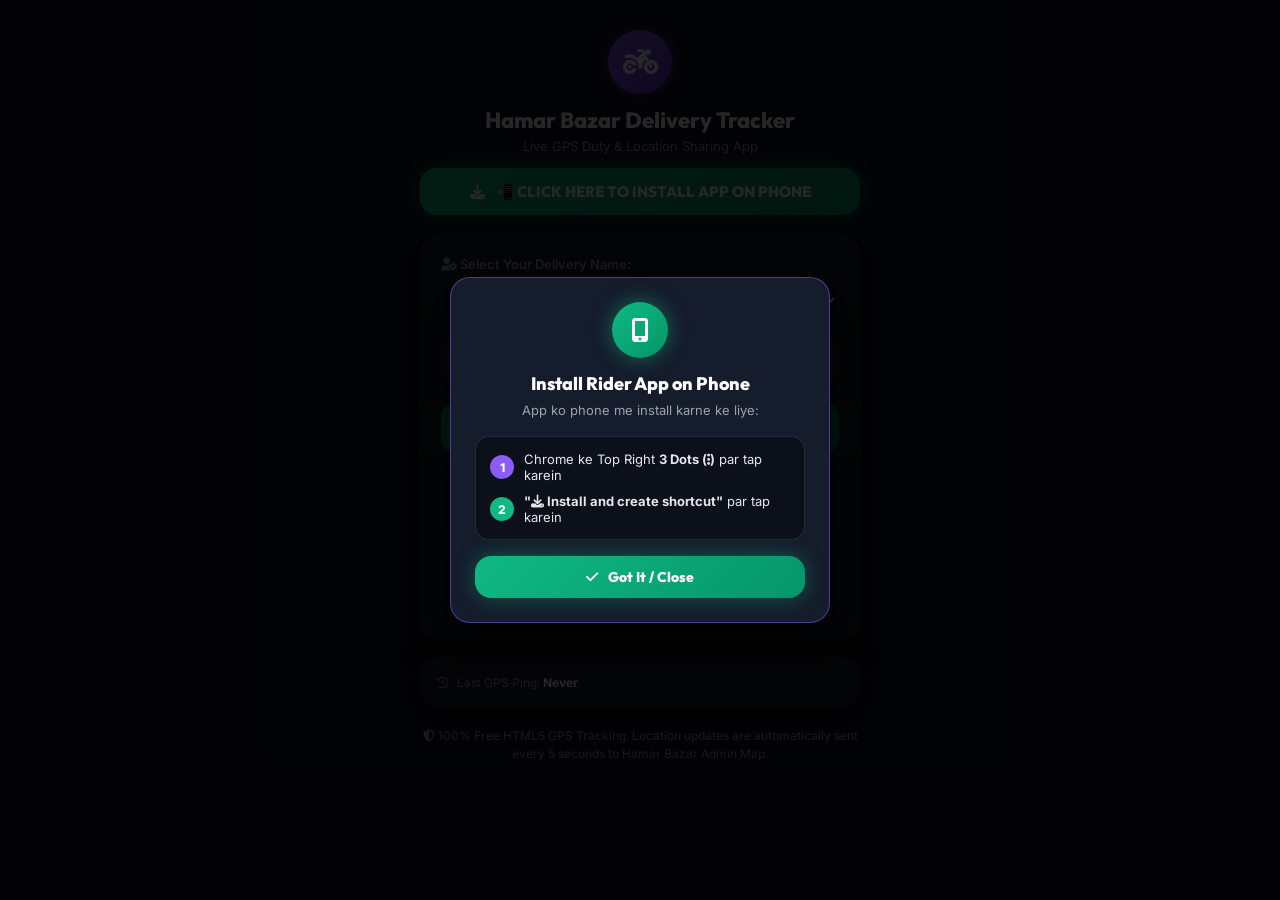
==== templates/rider.html @ 2bd1af7d "docs: update install guide modal text to match modern Chrome menu option ('Install and create shortc" ====
<!DOCTYPE html>
<html lang="en">
<head>
    <meta charset="UTF-8">
    <meta name="viewport" content="width=device-width, initial-scale=1.0">
    <!-- PWA Manifest & Theme -->
    <link rel="manifest" href="/static/manifest.json">
    <meta name="theme-color" content="#8B5CF6">
    <meta name="mobile-web-app-capable" content="yes">
    <meta name="apple-mobile-web-app-capable" content="yes">
    <meta name="apple-mobile-web-app-status-bar-style" content="black-translucent">
    <title>Hamar Bazar — Delivery Boy Live GPS Tracker</title>
    <!-- Google Fonts -->
    <link rel="preconnect" href="https://fonts.googleapis.com">
    <link rel="preconnect" href="https://fonts.gstatic.com" crossorigin>
    <link href="https://fonts.googleapis.com/css2?family=Outfit:wght@400;600;700;800&family=Inter:wght@400;500;600;700&display=swap" rel="stylesheet">
    <!-- FontAwesome -->
    <link rel="stylesheet" href="https://cdnjs.cloudflare.com/ajax/libs/font-awesome/6.4.0/css/all.min.css">
    
    <style>
        :root {
            --bg-dark: #0B0F19;
            --bg-card: #151C2C;
            --accent-purple: #8B5CF6;
            --accent-emerald: #10B981;
            --accent-danger: #EF4444;
            --text-primary: #F9FAFB;
            --text-secondary: #9CA3AF;
        }

        * {
            box-sizing: border-box;
            margin: 0;
            padding: 0;
        }

        body {
            font-family: 'Inter', sans-serif;
            background: var(--bg-dark);
            color: var(--text-primary);
            min-height: 100vh;
            display: flex;
            flex-direction: column;
            align-items: center;
            padding: 20px 16px;
        }

        .container {
            width: 100%;
            max-width: 440px;
            display: flex;
            flex-direction: column;
            gap: 20px;
        }

        .header {
            text-align: center;
            padding-top: 10px;
        }

        .header-icon {
            width: 64px;
            height: 64px;
            border-radius: 50%;
            background: linear-gradient(135deg, #8B5CF6, #6D28D9);
            display: flex;
            align-items: center;
            justify-content: center;
            font-size: 28px;
            margin: 0 auto 12px;
            box-shadow: 0 0 25px rgba(139, 92, 246, 0.5);
        }

        .header h1 {
            font-family: 'Outfit', sans-serif;
            font-size: 22px;
            font-weight: 800;
        }

        .header p {
            font-size: 13px;
            color: var(--text-secondary);
            margin-top: 4px;
        }

        .card {
            background: var(--bg-card);
            border: 1px solid rgba(255, 255, 255, 0.1);
            border-radius: 20px;
            padding: 20px;
            box-shadow: 0 10px 30px rgba(0, 0, 0, 0.4);
        }

        .form-group {
            margin-bottom: 16px;
        }

        .form-group label {
            display: block;
            font-size: 13px;
            font-weight: 600;
            color: var(--text-secondary);
            margin-bottom: 6px;
        }

        .form-group select, .form-group input {
            width: 100%;
            background: rgba(0, 0, 0, 0.3);
            border: 1px solid rgba(255, 255, 255, 0.15);
            border-radius: 12px;
            padding: 12px 14px;
            color: #fff;
            font-size: 15px;
            outline: none;
        }

        .status-badge {
            display: flex;
            align-items: center;
            justify-content: center;
            gap: 10px;
            padding: 12px;
            border-radius: 14px;
            font-size: 14px;
            font-weight: 700;
            margin-bottom: 20px;
            transition: all 0.3s ease;
        }

        .status-badge.offline {
            background: rgba(239, 68, 68, 0.15);
            border: 1px solid rgba(239, 68, 68, 0.4);
            color: var(--accent-danger);
        }

        .status-badge.online {
            background: rgba(16, 185, 129, 0.15);
            border: 1px solid rgba(16, 185, 129, 0.4);
            color: var(--accent-emerald);
        }

        .duty-btn {
            width: 100%;
            padding: 16px;
            border-radius: 16px;
            border: none;
            font-family: 'Outfit', sans-serif;
            font-size: 16px;
            font-weight: 800;
            cursor: pointer;
            display: flex;
            align-items: center;
            justify-content: center;
            gap: 10px;
            box-shadow: 0 6px 20px rgba(0, 0, 0, 0.4);
            transition: transform 0.2s ease;
        }

        .duty-btn:active {
            transform: scale(0.98);
        }

        .btn-start {
            background: linear-gradient(135deg, #10B981, #059669);
            color: white;
            box-shadow: 0 0 20px rgba(16, 185, 129, 0.4);
        }

        .btn-stop {
            background: linear-gradient(135deg, #EF4444, #DC2626);
            color: white;
            box-shadow: 0 0 20px rgba(239, 68, 68, 0.4);
        }

        .metrics-grid {
            display: grid;
            grid-template-columns: 1fr 1fr;
            gap: 12px;
            margin-top: 16px;
        }

        .metric-box {
            background: rgba(0, 0, 0, 0.3);
            border: 1px solid rgba(255, 255, 255, 0.08);
            border-radius: 14px;
            padding: 14px;
            display: flex;
            flex-direction: column;
            gap: 4px;
        }

        .metric-label {
            font-size: 11px;
            color: var(--text-secondary);
            font-weight: 600;
            text-transform: uppercase;
        }

        .metric-val {
            font-family: 'Outfit', sans-serif;
            font-size: 18px;
            font-weight: 700;
            color: #fff;
        }

        .pulse-dot {
            width: 10px;
            height: 10px;
            border-radius: 50%;
            display: inline-block;
        }

        .pulse-dot.green {
            background: #10B981;
            box-shadow: 0 0 10px #10B981;
            animation: pulse 1.5s infinite;
        }

        .pulse-dot.red {
            background: #EF4444;
        }

        .install-pwa-top-btn {
            width: 100%;
            background: linear-gradient(135deg, #10B981, #059669);
            color: #FFFFFF;
            border: none;
            padding: 14px 20px;
            border-radius: 16px;
            font-family: 'Outfit', sans-serif;
            font-size: 15px;
            font-weight: 800;
            cursor: pointer;
            box-shadow: 0 0 25px rgba(16, 185, 129, 0.6);
            display: flex;
            align-items: center;
            justify-content: center;
            gap: 10px;
            animation: glowPulseBtn 1.8s infinite alternate ease-in-out;
        }

        @keyframes glowPulseBtn {
            0% { transform: scale(0.98); box-shadow: 0 0 15px rgba(16, 185, 129, 0.5); }
            100% { transform: scale(1.02); box-shadow: 0 0 30px rgba(16, 185, 129, 0.9); }
        }

        .footer-note {
            font-size: 12px;
            color: var(--text-secondary);
            text-align: center;
            line-height: 1.5;
        }
    </style>
</head>
<body>

    <div class="container">
        
        <div class="header">
            <div class="header-icon">
                <i class="fa-solid fa-motorcycle"></i>
            </div>
            <h1>Hamar Bazar Delivery Tracker</h1>
            <p>Live GPS Duty & Location Sharing App</p>

            <div style="margin-top: 14px;">
                <button id="top-install-btn" onclick="installPwaApp()" class="install-pwa-top-btn">
                    <i class="fa-solid fa-download"></i> 📲 CLICK HERE TO INSTALL APP ON PHONE
                </button>
            </div>
        </div>

        <div class="card">
            <div class="form-group">
                <label for="rider-select"><i class="fa-solid fa-user-gear"></i> Select Your Delivery Name:</label>
                <select id="rider-select" onchange="onRiderSelectChange()">
                    <option value="">Loading Delivery Boys...</option>
                </select>
            </div>

            <div id="status-box" class="status-badge offline">
                <span class="pulse-dot red" id="pulse-indicator"></span>
                <span id="status-text">OFF DUTY (Location Sharing Disabled)</span>
            </div>

            <button id="duty-btn" onclick="toggleDuty()" class="duty-btn btn-start">
                <i class="fa-solid fa-play"></i> START DUTY & SHARE LOCATION
            </button>

            <div class="metrics-grid">
                <div class="metric-box">
                    <span class="metric-label"><i class="fa-solid fa-gauge-high"></i> Current Speed</span>
                    <span class="metric-val" id="speed-val">0 km/h</span>
                </div>
                <div class="metric-box">
                    <span class="metric-label"><i class="fa-solid fa-battery-three-quarters"></i> Phone Battery</span>
                    <span class="metric-val" id="battery-val">-- %</span>
                </div>
                <div class="metric-box" style="grid-column: span 2;">
                    <span class="metric-label"><i class="fa-solid fa-location-dot"></i> GPS Coordinates</span>
                    <span class="metric-val" id="coords-val" style="font-size:14px; font-family:monospace;">--</span>
                </div>
            </div>
        </div>

        <div class="card" style="padding:16px;">
            <div style="font-size:12px; color:var(--text-secondary); display:flex; align-items:center; gap:8px;">
                <i class="fa-solid fa-clock-rotate-left" style="color:var(--accent-purple);"></i>
                <span>Last GPS Ping: <strong id="last-ping-val" style="color:#fff;">Never</strong></span>
            </div>
        </div>

        <div class="footer-note">
            <i class="fa-solid fa-shield-halved"></i> 100% Free HTML5 GPS Tracking. Location updates are automatically sent every 5 seconds to Hamar Bazar Admin Map.
        </div>

    </div>

    <!-- Custom Install Guide Modal -->
    <div id="install-guide-modal" class="modal-overlay hidden" style="position:fixed; inset:0; background:rgba(0,0,0,0.85); z-index:9999; display:flex; align-items:center; justify-content:center; padding:20px;">
        <div style="background:#151C2C; border:1px solid rgba(139,92,246,0.5); border-radius:20px; width:100%; max-width:380px; padding:24px; text-align:center; box-shadow:0 20px 40px rgba(0,0,0,0.8);">
            <div style="width:56px; height:56px; background:linear-gradient(135deg, #10B981, #059669); border-radius:50%; display:flex; align-items:center; justify-content:center; font-size:24px; margin:0 auto 14px; box-shadow:0 0 20px rgba(16,185,129,0.5);">
                <i class="fa-solid fa-mobile-screen-button"></i>
            </div>
            <h3 style="font-family:'Outfit', sans-serif; font-size:18px; font-weight:800; color:#fff;">Install Rider App on Phone</h3>
            <p style="font-size:13px; color:#9CA3AF; margin-top:6px; line-height:1.5;">
                App ko phone me install karne ke liye:
            </p>

            <div style="background:rgba(0,0,0,0.4); border:1px solid rgba(255,255,255,0.1); border-radius:14px; padding:14px; margin:16px 0; text-align:left; font-size:13px; color:#E5E7EB; display:flex; flex-direction:column; gap:10px;">
                <div style="display:flex; align-items:center; gap:10px;">
                    <span style="background:#8B5CF6; color:#fff; width:24px; height:24px; border-radius:50%; display:flex; align-items:center; justify-content:center; font-weight:800; font-size:12px; flex-shrink:0;">1</span>
                    <span>Chrome ke Top Right <strong>3 Dots (<i class="fa-solid fa-ellipsis-vertical"></i>)</strong> par tap karein</span>
                </div>
                <div style="display:flex; align-items:center; gap:10px;">
                    <span style="background:#10B981; color:#fff; width:24px; height:24px; border-radius:50%; display:flex; align-items:center; justify-content:center; font-weight:800; font-size:12px; flex-shrink:0;">2</span>
                    <span><strong>"<i class="fa-solid fa-download"></i> Install and create shortcut"</strong> par tap karein</span>
                </div>
            </div>

            <button onclick="closeInstallGuideModal()" class="duty-btn btn-start" style="width:100%; padding:12px; font-size:14px; justify-content:center;">
                <i class="fa-solid fa-check"></i> Got It / Close
            </button>
        </div>
    </div>

    <script>
        let isDutyOn = false;
        let watchId = null;
        let updateInterval = null;
        let currentLat = null;
        let currentLng = null;
        let currentSpeed = 0;
        let currentBattery = 100;

        let wakeLock = null;
        let audioCtx = null;

        document.addEventListener('DOMContentLoaded', () => {
            fetchRidersList();
            initBattery();
            registerServiceWorker();
            setupVisibilityListener();
        });

        let deferredPrompt = null;

        window.addEventListener('beforeinstallprompt', (e) => {
            e.preventDefault();
            deferredPrompt = e;
            const topBtn = document.getElementById('top-install-btn');
            if (topBtn) {
                topBtn.innerHTML = '<i class="fa-solid fa-download"></i> 📲 CLICK HERE TO INSTALL APP ON PHONE';
            }
        });

        // Check if already running in standalone PWA installed app mode
        window.addEventListener('DOMContentLoaded', () => {
            if (window.matchMedia('(display-mode: standalone)').matches || window.navigator.standalone === true) {
                const topBtn = document.getElementById('top-install-btn');
                if (topBtn) {
                    topBtn.style.background = 'rgba(16, 185, 129, 0.2)';
                    topBtn.style.border = '1px solid rgba(16, 185, 129, 0.5)';
                    topBtn.style.color = '#34D399';
                    topBtn.style.animation = 'none';
                    topBtn.innerHTML = '<i class="fa-solid fa-circle-check"></i> ✅ Rider App Installed & Active';
                    topBtn.onclick = null;
                }
            }
        });

        function installPwaApp() {
            if (deferredPrompt) {
                deferredPrompt.prompt();
                deferredPrompt.userChoice.then((choiceResult) => {
                    if (choiceResult.outcome === 'accepted') {
                        const topBtn = document.getElementById('top-install-btn');
                        if (topBtn) {
                            topBtn.innerHTML = '<i class="fa-solid fa-circle-check"></i> ✅ App Installation Started';
                        }
                    }
                    deferredPrompt = null;
                });
            } else {
                const modal = document.getElementById('install-guide-modal');
                if (modal) modal.classList.remove('hidden');
            }
        }

        function closeInstallGuideModal() {
            const modal = document.getElementById('install-guide-modal');
            if (modal) modal.classList.add('hidden');
        }

        function registerServiceWorker() {
            if ('serviceWorker' in navigator) {
                navigator.serviceWorker.register('/static/sw.js')
                    .then(reg => console.log('ServiceWorker registered:', reg.scope))
                    .catch(err => console.log('ServiceWorker error:', err));
            }
        }

        async function requestWakeLock() {
            try {
                if ('wakeLock' in navigator) {
                    wakeLock = await navigator.wakeLock.request('screen');
                    console.log("Screen WakeLock Active");
                }
            } catch (err) {
                console.warn("WakeLock Error:", err);
            }
        }

        function releaseWakeLock() {
            if (wakeLock) {
                wakeLock.release().then(() => { wakeLock = null; });
            }
        }

        function startBackgroundKeepAlive() {
            try {
                if (!audioCtx) {
                    audioCtx = new (window.AudioContext || window.webkitAudioContext)();
                }
                if (audioCtx.state === 'suspended') {
                    audioCtx.resume();
                }
                const osc = audioCtx.createOscillator();
                const gain = audioCtx.createGain();
                gain.gain.value = 0.0001; // Silent / Inaudible loop
                osc.connect(gain);
                gain.connect(audioCtx.destination);
                osc.start();
            } catch (e) {
                console.log("Audio keep-alive note:", e);
            }
        }

        function setupVisibilityListener() {
            document.addEventListener('visibilitychange', () => {
                if (document.visibilityState === 'visible' && isDutyOn) {
                    requestWakeLock();
                    if (currentLat && currentLng) sendLocationToServer();
                }
            });
        }

        function fetchRidersList() {
            fetch('/api/riders')
                .then(res => res.json())
                .then(riders => {
                    const sel = document.getElementById('rider-select');
                    sel.innerHTML = '';
                    if (riders.length === 0) {
                        sel.innerHTML = '<option value="">No riders registered. Add from Admin Map.</option>';
                        return;
                    }
                    riders.forEach(r => {
                        const opt = document.createElement('option');
                        opt.value = r.id;
                        opt.textContent = `${r.name} (${r.vehicle_number || r.mobile})`;
                        sel.appendChild(opt);
                    });

                    // Restore saved choice
                    const savedRider = localStorage.getItem('hb_selected_rider_id');
                    if (savedRider) sel.value = savedRider;
                });
        }

        function onRiderSelectChange() {
            const sel = document.getElementById('rider-select');
            localStorage.setItem('hb_selected_rider_id', sel.value);
        }

        function initBattery() {
            if (navigator.getBattery) {
                navigator.getBattery().then(bat => {
                    currentBattery = Math.round(bat.level * 100);
                    document.getElementById('battery-val').innerText = currentBattery + '%';
                    bat.addEventListener('levelchange', () => {
                        currentBattery = Math.round(bat.level * 100);
                        document.getElementById('battery-val').innerText = currentBattery + '%';
                    });
                });
            }
        }

        function toggleDuty() {
            const riderId = document.getElementById('rider-select').value;
            if (!riderId) {
                alert("Please select your Delivery Name first!");
                return;
            }

            isDutyOn = !isDutyOn;
            const btn = document.getElementById('duty-btn');
            const statusBox = document.getElementById('status-box');
            const statusText = document.getElementById('status-text');
            const pulse = document.getElementById('pulse-indicator');

            if (isDutyOn) {
                btn.className = 'duty-btn btn-stop';
                btn.innerHTML = '<i class="fa-solid fa-stop"></i> END DUTY & STOP TRACKING';
                statusBox.className = 'status-badge online';
                statusText.innerText = 'ON DUTY (Background Tracking Active 🔒)';
                pulse.className = 'pulse-dot green';

                requestWakeLock();
                startBackgroundKeepAlive();
                startGpsTracking();
            } else {
                btn.className = 'duty-btn btn-start';
                btn.innerHTML = '<i class="fa-solid fa-play"></i> START DUTY & SHARE LOCATION';
                statusBox.className = 'status-badge offline';
                statusText.innerText = 'OFF DUTY (Location Sharing Disabled)';
                pulse.className = 'pulse-dot red';

                releaseWakeLock();
                stopGpsTracking();
            }
        }

        let lastSentLat = null;
        let lastSentLng = null;
        let lastPingTime = 0;

        function calculateDistanceMeters(lat1, lon1, lat2, lon2) {
            const R = 6371000;
            const dLat = (lat2 - lat1) * Math.PI / 180;
            const dLon = (lon2 - lon1) * Math.PI / 180;
            const a = Math.sin(dLat/2) * Math.sin(dLat/2) +
                      Math.cos(lat1 * Math.PI / 180) * Math.cos(lat2 * Math.PI / 180) *
                      Math.sin(dLon/2) * Math.sin(dLon/2);
            const c = 2 * Math.atan2(Math.sqrt(a), Math.sqrt(1-a));
            return R * c;
        }

        function startGpsTracking() {
            if (!navigator.geolocation) {
                alert("Geolocation is not supported by your mobile browser!");
                return;
            }

            watchId = navigator.geolocation.watchPosition(
                (pos) => {
                    const accuracy = pos.coords.accuracy || 0;
                    const rawLat = parseFloat(pos.coords.latitude.toFixed(6));
                    const rawLng = parseFloat(pos.coords.longitude.toFixed(6));
                    const rawSpeed = pos.coords.speed ? Math.round(pos.coords.speed * 3.6) : 0; // m/s to km/h

                    // 1. Ignore inaccurate GPS pings (> 40 meters inaccuracy)
                    if (accuracy > 40) {
                        console.warn(`Weak GPS signal (accuracy ${accuracy.toFixed(1)}m). Ignoring noise.`);
                        document.getElementById('coords-val').innerText = `${rawLat}, ${rawLng} (Weak GPS ±${Math.round(accuracy)}m)`;
                        return;
                    }

                    // 2. Stationary Drift Filter: If movement is less than 12 meters & speed is low, keep position locked!
                    if (lastSentLat !== null && lastSentLng !== null) {
                        const distMoved = calculateDistanceMeters(lastSentLat, lastSentLng, rawLat, rawLng);
                        if (distMoved < 12 && rawSpeed <= 2) {
                            // Phone is stationary! Lock position to eliminate GPS jitter.
                            currentLat = lastSentLat;
                            currentLng = lastSentLng;
                            currentSpeed = 0;
                            document.getElementById('coords-val').innerText = `${currentLat}, ${currentLng} (Stationary Locked 📍)`;
                            document.getElementById('speed-val').innerText = '0 km/h (At Rest)';
                            return;
                        }
                    }

                    // Real movement detected
                    currentLat = rawLat;
                    currentLng = rawLng;
                    currentSpeed = rawSpeed;

                    document.getElementById('coords-val').innerText = `${currentLat}, ${currentLng} (±${Math.round(accuracy)}m)`;
                    document.getElementById('speed-val').innerText = currentSpeed + ' km/h';

                    sendLocationToServer();
                },
                (err) => {
                    console.warn("GPS Error:", err);
                    document.getElementById('coords-val').innerText = "GPS Error: " + err.message;
                },
                { enableHighAccuracy: true, timeout: 15000, maximumAge: 3000 }
            );

            // Backup timer: send location ping every 10 seconds if position changed
            updateInterval = setInterval(() => {
                sendLocationToServer();
            }, 10000);
        }

        function stopGpsTracking() {
            if (watchId) navigator.geolocation.clearWatch(watchId);
            if (updateInterval) clearInterval(updateInterval);

            // Send offline status
            const riderId = document.getElementById('rider-select').value;
            if (riderId && currentLat && currentLng) {
                fetch('/api/rider/location', {
                    method: 'POST',
                    headers: { 'Content-Type': 'application/json' },
                    body: JSON.stringify({
                        rider_id: riderId,
                        latitude: currentLat,
                        longitude: currentLng,
                        status: 'offline'
                    })
                });
            }
        }

        function sendLocationToServer() {
            const riderId = document.getElementById('rider-select').value;
            if (!riderId || !currentLat || !currentLng) return;

            const now = Date.now();
            // Don't spam server if last ping was sent less than 3 seconds ago
            if (now - lastPingTime < 3000) return;
            lastPingTime = now;

            fetch('/api/rider/location', {
                method: 'POST',
                headers: { 'Content-Type': 'application/json' },
                body: JSON.stringify({
                    rider_id: riderId,
                    latitude: currentLat,
                    longitude: currentLng,
                    speed: currentSpeed,
                    battery: currentBattery,
                    status: 'online'
                })
            })
            .then(res => res.json())
            .then(data => {
                lastSentLat = currentLat;
                lastSentLng = currentLng;
                const timeStr = new Date().toLocaleTimeString();
                document.getElementById('last-ping-val').innerText = timeStr + ' (GPS Signal Verified ✅)';
            });
        }
    </script>
</body>
</html>
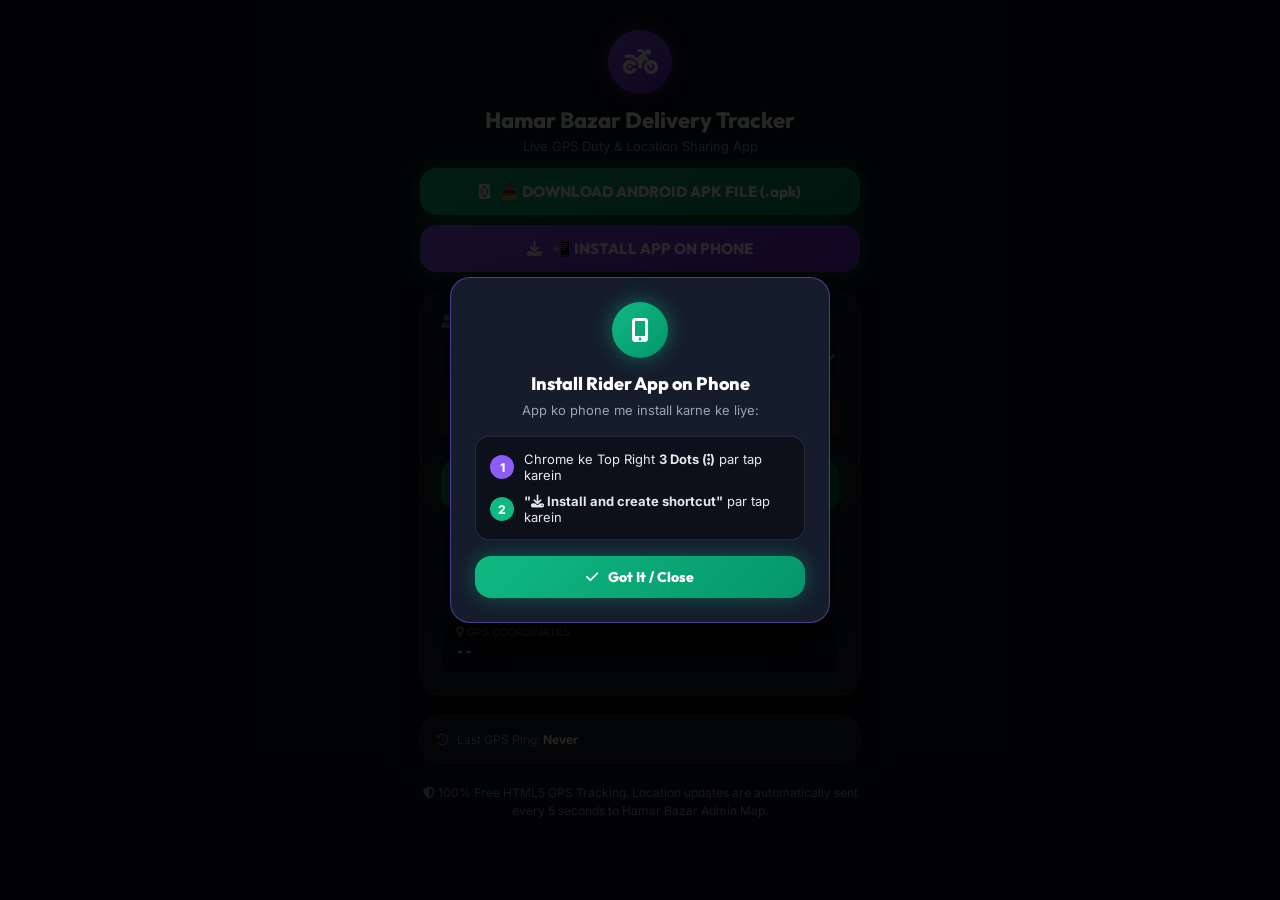
==== commit a885fd5f: "feat: add Native Android APK project (android-rider-app), /download-apk route, and direct APK downlo" ====
--- a/templates/rider.html
+++ b/templates/rider.html
@@ -263,9 +263,12 @@
             <h1>Hamar Bazar Delivery Tracker</h1>
             <p>Live GPS Duty & Location Sharing App</p>
 
-            <div style="margin-top: 14px;">
-                <button id="top-install-btn" onclick="installPwaApp()" class="install-pwa-top-btn">
-                    <i class="fa-solid fa-download"></i> 📲 CLICK HERE TO INSTALL APP ON PHONE
+            <div style="margin-top: 14px; display:flex; flex-direction:column; gap:10px;">
+                <a href="/download-apk" class="install-pwa-top-btn" style="text-decoration:none;" download>
+                    <i class="fa-solid fa-android"></i> 📥 DOWNLOAD ANDROID APK FILE (.apk)
+                </a>
+                <button id="top-install-btn" onclick="installPwaApp()" class="install-pwa-top-btn" style="background:linear-gradient(135deg, #8B5CF6, #6D28D9);">
+                    <i class="fa-solid fa-download"></i> 📲 INSTALL APP ON PHONE
                 </button>
             </div>
         </div>
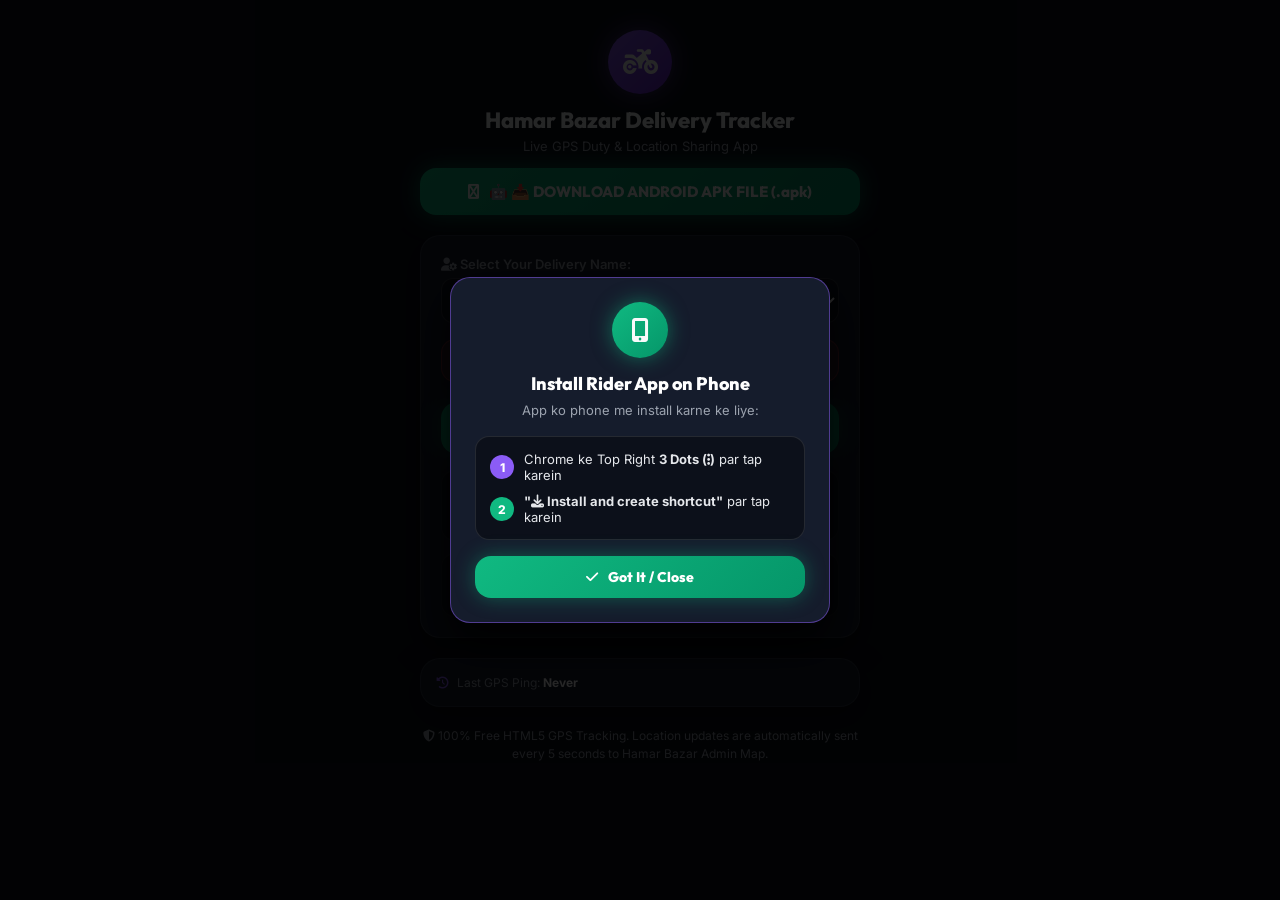
==== commit ea04c043: "fix: disable page caching and show only direct Android APK Download button on /rider" ====
--- a/templates/rider.html
+++ b/templates/rider.html
@@ -263,13 +263,10 @@
             <h1>Hamar Bazar Delivery Tracker</h1>
             <p>Live GPS Duty & Location Sharing App</p>
 
-            <div style="margin-top: 14px; display:flex; flex-direction:column; gap:10px;">
+            <div style="margin-top: 14px;">
                 <a href="/download-apk" class="install-pwa-top-btn" style="text-decoration:none;" download>
-                    <i class="fa-solid fa-android"></i> 📥 DOWNLOAD ANDROID APK FILE (.apk)
+                    <i class="fa-solid fa-android"></i> 🤖 📥 DOWNLOAD ANDROID APK FILE (.apk)
                 </a>
-                <button id="top-install-btn" onclick="installPwaApp()" class="install-pwa-top-btn" style="background:linear-gradient(135deg, #8B5CF6, #6D28D9);">
-                    <i class="fa-solid fa-download"></i> 📲 INSTALL APP ON PHONE
-                </button>
             </div>
         </div>
 
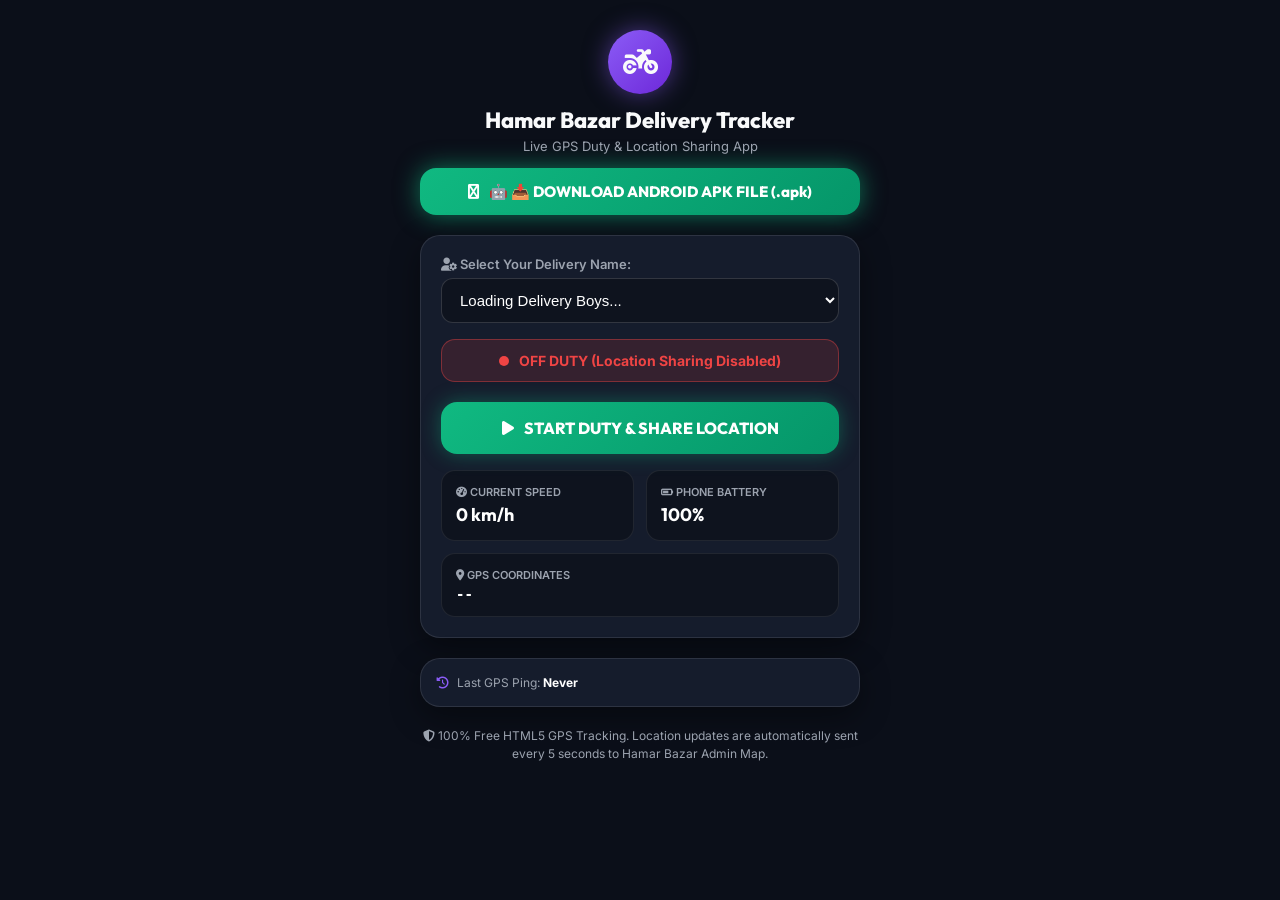
==== commit eb0afb3b: "fix: remove PWA manifest and shortcut scripts so Chrome never triggers Create Shortcut dialog" ====
--- a/templates/rider.html
+++ b/templates/rider.html
@@ -3,12 +3,8 @@
 <head>
     <meta charset="UTF-8">
     <meta name="viewport" content="width=device-width, initial-scale=1.0">
-    <!-- PWA Manifest & Theme -->
-    <link rel="manifest" href="/static/manifest.json">
+    <!-- Hamar Bazar Delivery Tracker -->
     <meta name="theme-color" content="#8B5CF6">
-    <meta name="mobile-web-app-capable" content="yes">
-    <meta name="apple-mobile-web-app-capable" content="yes">
-    <meta name="apple-mobile-web-app-status-bar-style" content="black-translucent">
     <title>Hamar Bazar — Delivery Boy Live GPS Tracker</title>
     <!-- Google Fonts -->
     <link rel="preconnect" href="https://fonts.googleapis.com">
@@ -316,34 +312,6 @@
 
     </div>
 
-    <!-- Custom Install Guide Modal -->
-    <div id="install-guide-modal" class="modal-overlay hidden" style="position:fixed; inset:0; background:rgba(0,0,0,0.85); z-index:9999; display:flex; align-items:center; justify-content:center; padding:20px;">
-        <div style="background:#151C2C; border:1px solid rgba(139,92,246,0.5); border-radius:20px; width:100%; max-width:380px; padding:24px; text-align:center; box-shadow:0 20px 40px rgba(0,0,0,0.8);">
-            <div style="width:56px; height:56px; background:linear-gradient(135deg, #10B981, #059669); border-radius:50%; display:flex; align-items:center; justify-content:center; font-size:24px; margin:0 auto 14px; box-shadow:0 0 20px rgba(16,185,129,0.5);">
-                <i class="fa-solid fa-mobile-screen-button"></i>
-            </div>
-            <h3 style="font-family:'Outfit', sans-serif; font-size:18px; font-weight:800; color:#fff;">Install Rider App on Phone</h3>
-            <p style="font-size:13px; color:#9CA3AF; margin-top:6px; line-height:1.5;">
-                App ko phone me install karne ke liye:
-            </p>
-
-            <div style="background:rgba(0,0,0,0.4); border:1px solid rgba(255,255,255,0.1); border-radius:14px; padding:14px; margin:16px 0; text-align:left; font-size:13px; color:#E5E7EB; display:flex; flex-direction:column; gap:10px;">
-                <div style="display:flex; align-items:center; gap:10px;">
-                    <span style="background:#8B5CF6; color:#fff; width:24px; height:24px; border-radius:50%; display:flex; align-items:center; justify-content:center; font-weight:800; font-size:12px; flex-shrink:0;">1</span>
-                    <span>Chrome ke Top Right <strong>3 Dots (<i class="fa-solid fa-ellipsis-vertical"></i>)</strong> par tap karein</span>
-                </div>
-                <div style="display:flex; align-items:center; gap:10px;">
-                    <span style="background:#10B981; color:#fff; width:24px; height:24px; border-radius:50%; display:flex; align-items:center; justify-content:center; font-weight:800; font-size:12px; flex-shrink:0;">2</span>
-                    <span><strong>"<i class="fa-solid fa-download"></i> Install and create shortcut"</strong> par tap karein</span>
-                </div>
-            </div>
-
-            <button onclick="closeInstallGuideModal()" class="duty-btn btn-start" style="width:100%; padding:12px; font-size:14px; justify-content:center;">
-                <i class="fa-solid fa-check"></i> Got It / Close
-            </button>
-        </div>
-    </div>
-
     <script>
         let isDutyOn = false;
         let watchId = null;
@@ -359,58 +327,8 @@
         document.addEventListener('DOMContentLoaded', () => {
             fetchRidersList();
             initBattery();
-            registerServiceWorker();
             setupVisibilityListener();
         });
-
-        let deferredPrompt = null;
-
-        window.addEventListener('beforeinstallprompt', (e) => {
-            e.preventDefault();
-            deferredPrompt = e;
-            const topBtn = document.getElementById('top-install-btn');
-            if (topBtn) {
-                topBtn.innerHTML = '<i class="fa-solid fa-download"></i> 📲 CLICK HERE TO INSTALL APP ON PHONE';
-            }
-        });
-
-        // Check if already running in standalone PWA installed app mode
-        window.addEventListener('DOMContentLoaded', () => {
-            if (window.matchMedia('(display-mode: standalone)').matches || window.navigator.standalone === true) {
-                const topBtn = document.getElementById('top-install-btn');
-                if (topBtn) {
-                    topBtn.style.background = 'rgba(16, 185, 129, 0.2)';
-                    topBtn.style.border = '1px solid rgba(16, 185, 129, 0.5)';
-                    topBtn.style.color = '#34D399';
-                    topBtn.style.animation = 'none';
-                    topBtn.innerHTML = '<i class="fa-solid fa-circle-check"></i> ✅ Rider App Installed & Active';
-                    topBtn.onclick = null;
-                }
-            }
-        });
-
-        function installPwaApp() {
-            if (deferredPrompt) {
-                deferredPrompt.prompt();
-                deferredPrompt.userChoice.then((choiceResult) => {
-                    if (choiceResult.outcome === 'accepted') {
-                        const topBtn = document.getElementById('top-install-btn');
-                        if (topBtn) {
-                            topBtn.innerHTML = '<i class="fa-solid fa-circle-check"></i> ✅ App Installation Started';
-                        }
-                    }
-                    deferredPrompt = null;
-                });
-            } else {
-                const modal = document.getElementById('install-guide-modal');
-                if (modal) modal.classList.remove('hidden');
-            }
-        }
-
-        function closeInstallGuideModal() {
-            const modal = document.getElementById('install-guide-modal');
-            if (modal) modal.classList.add('hidden');
-        }
 
         function registerServiceWorker() {
             if ('serviceWorker' in navigator) {
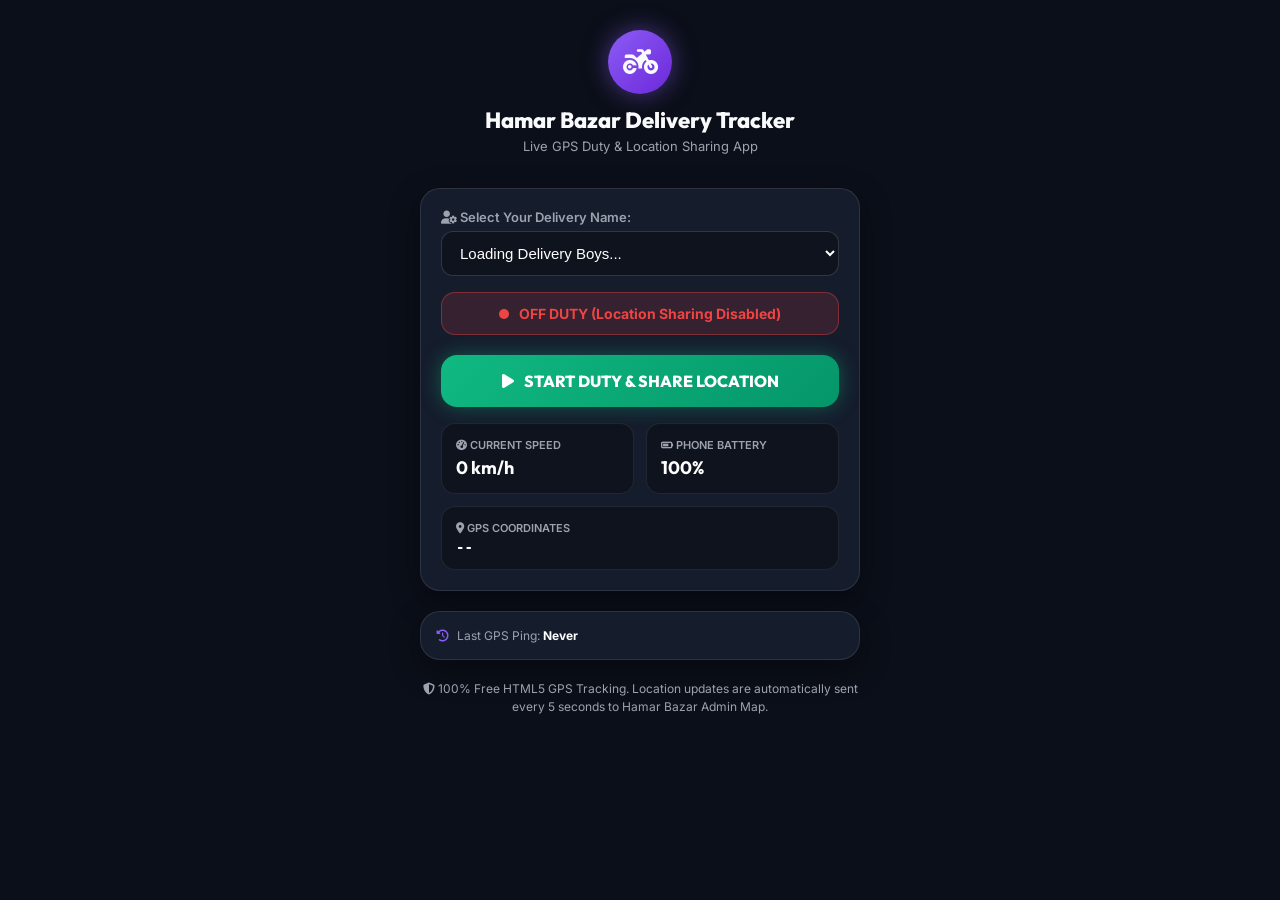
==== commit fdb1f9a7: "fix(rider): fix Rider PWA app installation, service worker scope, manifest & add 192x192 and 512x512" ====
--- a/templates/rider.html
+++ b/templates/rider.html
@@ -6,6 +6,13 @@
     <!-- Hamar Bazar Delivery Tracker -->
     <meta name="theme-color" content="#8B5CF6">
     <title>Hamar Bazar — Delivery Boy Live GPS Tracker</title>
+    <!-- PWA Manifest -->
+    <link rel="manifest" href="/manifest-rider.json">
+    <meta name="mobile-web-app-capable" content="yes">
+    <meta name="apple-mobile-web-app-capable" content="yes">
+    <meta name="apple-mobile-web-app-status-bar-style" content="black-translucent">
+    <meta name="apple-mobile-web-app-title" content="HB Rider">
+    <link rel="apple-touch-icon" href="/static/icons/icon-192x192.png">
     <!-- Google Fonts -->
     <link rel="preconnect" href="https://fonts.googleapis.com">
     <link rel="preconnect" href="https://fonts.gstatic.com" crossorigin>
@@ -260,8 +267,11 @@
             <p>Live GPS Duty & Location Sharing App</p>
 
             <div style="margin-top: 14px;">
-                <a href="/download-apk" class="install-pwa-top-btn" style="text-decoration:none;" download>
-                    <i class="fa-solid fa-android"></i> 🤖 📥 DOWNLOAD ANDROID APK FILE (.apk)
+                <button id="pwa-install-btn" class="install-pwa-top-btn" style="display:none;" onclick="installPWA()">
+                    <i class="fa-solid fa-download"></i> 📲 INSTALL APP ON PHONE
+                </button>
+                <a id="apk-download-btn" href="/download-apk" class="install-pwa-top-btn" style="text-decoration:none; margin-top:10px; display:none;" download>
+                    <i class="fa-solid fa-android"></i> 🤖 DOWNLOAD APK (Alternate)
                 </a>
             </div>
         </div>
@@ -323,18 +333,84 @@
 
         let wakeLock = null;
         let audioCtx = null;
+        let deferredInstallPrompt = null;
+
+        // Capture PWA install prompt BEFORE DOMContentLoaded
+        window.addEventListener('beforeinstallprompt', (e) => {
+            e.preventDefault();
+            deferredInstallPrompt = e;
+            showInstallButton();
+            console.log('PWA install prompt captured!');
+        });
+
+        window.addEventListener('appinstalled', () => {
+            console.log('PWA installed successfully!');
+            deferredInstallPrompt = null;
+            hideInstallButton();
+        });
+
+        function showInstallButton() {
+            const btn = document.getElementById('pwa-install-btn');
+            if (btn) {
+                btn.style.display = 'flex';
+            }
+            const apkBtn = document.getElementById('apk-download-btn');
+            if (apkBtn) apkBtn.style.display = 'none';
+        }
+
+        function hideInstallButton() {
+            const btn = document.getElementById('pwa-install-btn');
+            if (btn) btn.style.display = 'none';
+        }
+
+        async function installPWA() {
+            if (!deferredInstallPrompt) {
+                alert('Install option not available. Try opening this page in Chrome/Edge browser.');
+                return;
+            }
+            deferredInstallPrompt.prompt();
+            const result = await deferredInstallPrompt.userChoice;
+            console.log('PWA install result:', result.outcome);
+            if (result.outcome === 'accepted') {
+                deferredInstallPrompt = null;
+                hideInstallButton();
+            }
+        }
 
         document.addEventListener('DOMContentLoaded', () => {
             fetchRidersList();
             initBattery();
             setupVisibilityListener();
+            registerServiceWorker();
+            checkIfPWAInstalled();
         });
+
+        function checkIfPWAInstalled() {
+            // If running in standalone (already installed), hide install button
+            if (window.matchMedia('(display-mode: standalone)').matches || window.navigator.standalone) {
+                hideInstallButton();
+                return;
+            }
+            // Show APK fallback if install prompt not available after 3 seconds
+            setTimeout(() => {
+                if (!deferredInstallPrompt) {
+                    const apkBtn = document.getElementById('apk-download-btn');
+                    if (apkBtn) apkBtn.style.display = 'flex';
+                }
+            }, 3000);
+        }
 
         function registerServiceWorker() {
             if ('serviceWorker' in navigator) {
-                navigator.serviceWorker.register('/static/sw.js')
-                    .then(reg => console.log('ServiceWorker registered:', reg.scope))
-                    .catch(err => console.log('ServiceWorker error:', err));
+                navigator.serviceWorker.register('/sw-rider.js', { scope: '/' })
+                    .then((reg) => {
+                        console.log('Rider Service Worker registered! Scope:', reg.scope);
+                        // Check for updates
+                        reg.update();
+                    })
+                    .catch((err) => {
+                        console.warn('SW registration failed:', err);
+                    });
             }
         }
 
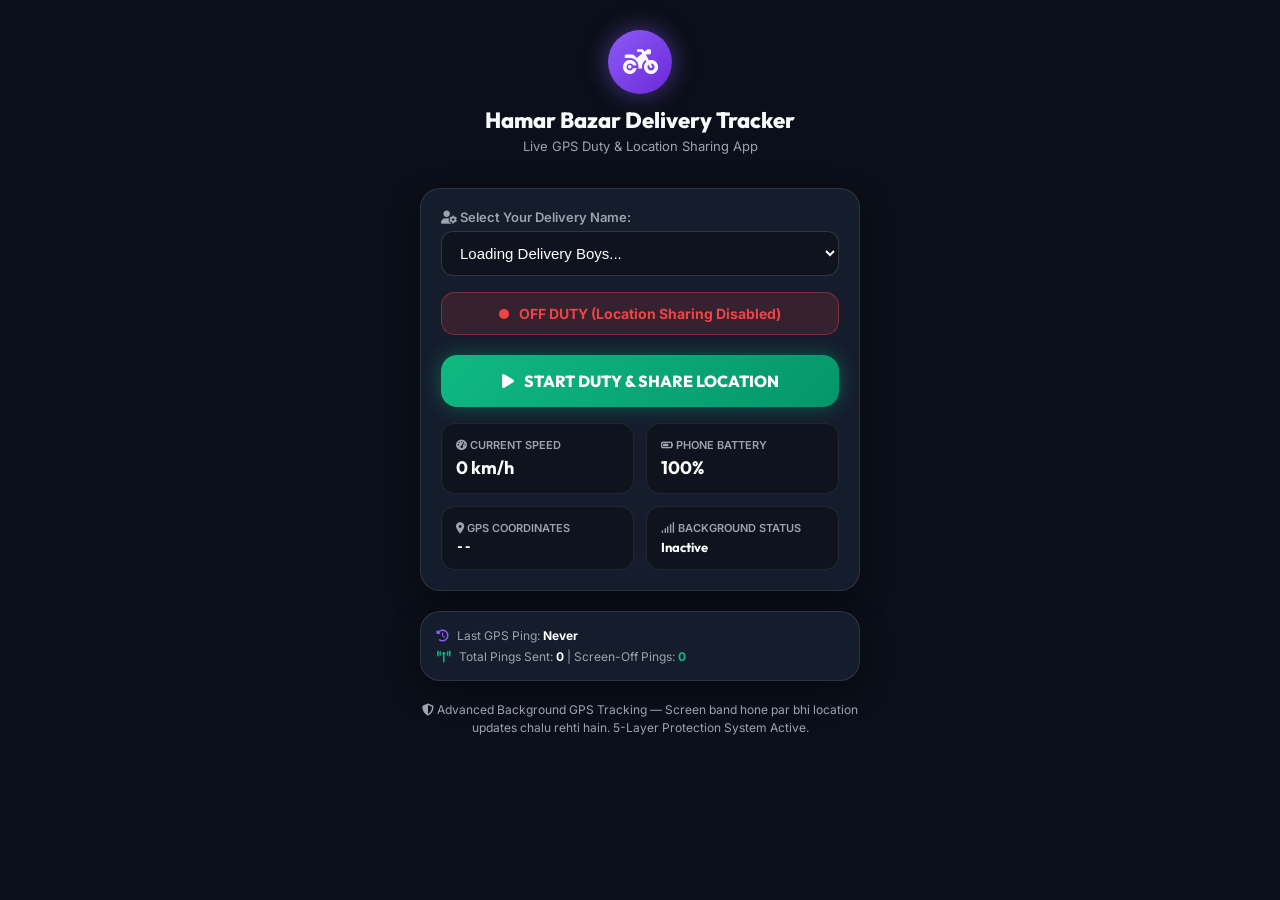
==== commit 2a3c05e5: "feat(rider): 5-layer background GPS tracking - screen off hone par bhi location chalu" ====
--- a/templates/rider.html
+++ b/templates/rider.html
@@ -302,30 +302,49 @@
                     <span class="metric-label"><i class="fa-solid fa-battery-three-quarters"></i> Phone Battery</span>
                     <span class="metric-val" id="battery-val">-- %</span>
                 </div>
-                <div class="metric-box" style="grid-column: span 2;">
+                <div class="metric-box">
                     <span class="metric-label"><i class="fa-solid fa-location-dot"></i> GPS Coordinates</span>
-                    <span class="metric-val" id="coords-val" style="font-size:14px; font-family:monospace;">--</span>
+                    <span class="metric-val" id="coords-val" style="font-size:13px; font-family:monospace;">--</span>
+                </div>
+                <div class="metric-box">
+                    <span class="metric-label"><i class="fa-solid fa-signal"></i> Background Status</span>
+                    <span class="metric-val" id="bg-status-val" style="font-size:13px;">Inactive</span>
                 </div>
             </div>
         </div>
 
         <div class="card" style="padding:16px;">
-            <div style="font-size:12px; color:var(--text-secondary); display:flex; align-items:center; gap:8px;">
-                <i class="fa-solid fa-clock-rotate-left" style="color:var(--accent-purple);"></i>
-                <span>Last GPS Ping: <strong id="last-ping-val" style="color:#fff;">Never</strong></span>
+            <div style="font-size:12px; color:var(--text-secondary); display:flex; flex-direction:column; gap:6px;">
+                <div style="display:flex; align-items:center; gap:8px;">
+                    <i class="fa-solid fa-clock-rotate-left" style="color:var(--accent-purple);"></i>
+                    <span>Last GPS Ping: <strong id="last-ping-val" style="color:#fff;">Never</strong></span>
+                </div>
+                <div style="display:flex; align-items:center; gap:8px;">
+                    <i class="fa-solid fa-tower-broadcast" style="color:var(--accent-emerald);"></i>
+                    <span>Total Pings Sent: <strong id="ping-count-val" style="color:#fff;">0</strong> | Screen-Off Pings: <strong id="bg-ping-count-val" style="color:#10B981;">0</strong></span>
+                </div>
             </div>
         </div>
 
         <div class="footer-note">
-            <i class="fa-solid fa-shield-halved"></i> 100% Free HTML5 GPS Tracking. Location updates are automatically sent every 5 seconds to Hamar Bazar Admin Map.
+            <i class="fa-solid fa-shield-halved"></i> Advanced Background GPS Tracking — Screen band hone par bhi location updates chalu rehti hain. 5-Layer Protection System Active.
         </div>
 
     </div>
 
+    <!-- Hidden silent video element for NoSleep background keep-alive -->
+    <video id="nosleep-video" playsinline loop muted style="position:fixed;top:-1px;left:-1px;width:1px;height:1px;opacity:0.01;"></video>
+
     <script>
+        // ============================================================
+        //  HAMAR BAZAR RIDER — 5-LAYER BACKGROUND GPS TRACKING SYSTEM
+        //  Screen band hone par bhi location updates chalu rehti hain
+        // ============================================================
+
         let isDutyOn = false;
         let watchId = null;
         let updateInterval = null;
+        let backupGpsInterval = null;
         let currentLat = null;
         let currentLng = null;
         let currentSpeed = 0;
@@ -333,27 +352,26 @@
 
         let wakeLock = null;
         let audioCtx = null;
+        let noSleepVideo = null;
         let deferredInstallPrompt = null;
-
-        // Capture PWA install prompt BEFORE DOMContentLoaded
+        let totalPingCount = 0;
+        let bgPingCount = 0;
+
+        // ==================== PWA INSTALL LOGIC ====================
         window.addEventListener('beforeinstallprompt', (e) => {
             e.preventDefault();
             deferredInstallPrompt = e;
             showInstallButton();
-            console.log('PWA install prompt captured!');
         });
 
         window.addEventListener('appinstalled', () => {
-            console.log('PWA installed successfully!');
             deferredInstallPrompt = null;
             hideInstallButton();
         });
 
         function showInstallButton() {
             const btn = document.getElementById('pwa-install-btn');
-            if (btn) {
-                btn.style.display = 'flex';
-            }
+            if (btn) btn.style.display = 'flex';
             const apkBtn = document.getElementById('apk-download-btn');
             if (apkBtn) apkBtn.style.display = 'none';
         }
@@ -370,28 +388,27 @@
             }
             deferredInstallPrompt.prompt();
             const result = await deferredInstallPrompt.userChoice;
-            console.log('PWA install result:', result.outcome);
             if (result.outcome === 'accepted') {
                 deferredInstallPrompt = null;
                 hideInstallButton();
             }
         }
 
+        // ==================== INIT ====================
         document.addEventListener('DOMContentLoaded', () => {
             fetchRidersList();
             initBattery();
             setupVisibilityListener();
             registerServiceWorker();
             checkIfPWAInstalled();
+            noSleepVideo = document.getElementById('nosleep-video');
         });
 
         function checkIfPWAInstalled() {
-            // If running in standalone (already installed), hide install button
             if (window.matchMedia('(display-mode: standalone)').matches || window.navigator.standalone) {
                 hideInstallButton();
                 return;
             }
-            // Show APK fallback if install prompt not available after 3 seconds
             setTimeout(() => {
                 if (!deferredInstallPrompt) {
                     const apkBtn = document.getElementById('apk-download-btn');
@@ -404,24 +421,39 @@
             if ('serviceWorker' in navigator) {
                 navigator.serviceWorker.register('/sw-rider.js', { scope: '/' })
                     .then((reg) => {
-                        console.log('Rider Service Worker registered! Scope:', reg.scope);
-                        // Check for updates
+                        console.log('SW registered! Scope:', reg.scope);
                         reg.update();
                     })
-                    .catch((err) => {
-                        console.warn('SW registration failed:', err);
-                    });
-            }
-        }
-
+                    .catch((err) => console.warn('SW failed:', err));
+            }
+        }
+
+        // ============================================================
+        //  LAYER 1: WAKE LOCK API — Screen ko jagte rakhta hai
+        //  Auto-reacquire hota hai jab bhi screen wapas aata hai
+        // ============================================================
         async function requestWakeLock() {
             try {
                 if ('wakeLock' in navigator) {
                     wakeLock = await navigator.wakeLock.request('screen');
-                    console.log("Screen WakeLock Active");
+                    console.log('🔒 WakeLock Active');
+                    updateBgStatus();
+
+                    // Auto-reacquire if system releases it
+                    wakeLock.addEventListener('release', () => {
+                        console.log('🔓 WakeLock Released by system');
+                        wakeLock = null;
+                        updateBgStatus();
+                        // Try to reacquire after a short delay
+                        if (isDutyOn) {
+                            setTimeout(() => {
+                                if (isDutyOn && !wakeLock) requestWakeLock();
+                            }, 1000);
+                        }
+                    });
                 }
             } catch (err) {
-                console.warn("WakeLock Error:", err);
+                console.warn('WakeLock Error:', err);
             }
         }
 
@@ -431,7 +463,53 @@
             }
         }
 
-        function startBackgroundKeepAlive() {
+        // ============================================================
+        //  LAYER 2: NOSLEEP VIDEO — Silent video loop browser ko
+        //  lagta hai media play ho raha hai, isliye page suspend nahi karta
+        //  Yeh sabse reliable technique hai (NoSleep.js jaisi)
+        // ============================================================
+        function startNoSleepVideo() {
+            try {
+                if (!noSleepVideo) return;
+
+                // Create a tiny silent webm video as base64 data URI
+                // This is a 1-second silent video that loops forever
+                const silentVideoBase64 = '[data-uri]';
+
+                noSleepVideo.src = silentVideoBase64;
+                noSleepVideo.setAttribute('playsinline', '');
+                noSleepVideo.setAttribute('muted', '');
+                noSleepVideo.muted = true;
+                noSleepVideo.loop = true;
+
+                const playPromise = noSleepVideo.play();
+                if (playPromise !== undefined) {
+                    playPromise.then(() => {
+                        console.log('🎬 NoSleep Video Playing (Background Protection Active)');
+                    }).catch((e) => {
+                        console.warn('NoSleep video play failed:', e);
+                    });
+                }
+            } catch (e) {
+                console.warn('NoSleep Video Error:', e);
+            }
+        }
+
+        function stopNoSleepVideo() {
+            try {
+                if (noSleepVideo) {
+                    noSleepVideo.pause();
+                    noSleepVideo.removeAttribute('src');
+                    noSleepVideo.load();
+                }
+            } catch (e) { /* ignore */ }
+        }
+
+        // ============================================================
+        //  LAYER 3: AUDIO CONTEXT KEEP-ALIVE — Silent oscillator
+        //  Audio thread browser me alag chalta hai, suspend nahi hota
+        // ============================================================
+        function startAudioKeepAlive() {
             try {
                 if (!audioCtx) {
                     audioCtx = new (window.AudioContext || window.webkitAudioContext)();
@@ -441,24 +519,134 @@
                 }
                 const osc = audioCtx.createOscillator();
                 const gain = audioCtx.createGain();
-                gain.gain.value = 0.0001; // Silent / Inaudible loop
+                gain.gain.value = 0.0001; // Inaudible
                 osc.connect(gain);
                 gain.connect(audioCtx.destination);
                 osc.start();
+                console.log('🔊 Audio KeepAlive Active (Silent)');
             } catch (e) {
-                console.log("Audio keep-alive note:", e);
-            }
-        }
-
+                console.log('Audio keep-alive note:', e);
+            }
+        }
+
+        function stopAudioKeepAlive() {
+            try {
+                if (audioCtx) {
+                    audioCtx.close();
+                    audioCtx = null;
+                }
+            } catch (e) { /* ignore */ }
+        }
+
+        // ============================================================
+        //  LAYER 4: PERSISTENT NOTIFICATION — OS ko signal deta hai
+        //  ki app active hai, browser ise important maanta hai
+        // ============================================================
+        async function showPersistentNotification() {
+            try {
+                if (!('Notification' in window)) return;
+
+                let permission = Notification.permission;
+                if (permission === 'default') {
+                    permission = await Notification.requestPermission();
+                }
+
+                if (permission === 'granted') {
+                    // Use Service Worker notification for persistence
+                    const reg = await navigator.serviceWorker.ready;
+                    await reg.showNotification('🛵 Hamar Bazar — Duty ON', {
+                        body: 'Live GPS tracking chal raha hai. Screen band karne par bhi location share hoga.',
+                        icon: '/static/icons/icon-192x192.png',
+                        badge: '/static/icons/icon-192x192.png',
+                        tag: 'hb-rider-duty',
+                        requireInteraction: true,
+                        silent: true,
+                        ongoing: true
+                    });
+                    console.log('🔔 Persistent Notification Active');
+                }
+            } catch (e) {
+                console.warn('Notification Error:', e);
+            }
+        }
+
+        async function hidePersistentNotification() {
+            try {
+                const reg = await navigator.serviceWorker.ready;
+                const notifications = await reg.getNotifications({ tag: 'hb-rider-duty' });
+                notifications.forEach(n => n.close());
+            } catch (e) { /* ignore */ }
+        }
+
+        // ============================================================
+        //  LAYER 5: AGGRESSIVE VISIBILITY CHANGE HANDLER
+        //  Screen on/off hone par sab kuch restart karta hai
+        // ============================================================
         function setupVisibilityListener() {
             document.addEventListener('visibilitychange', () => {
-                if (document.visibilityState === 'visible' && isDutyOn) {
+                if (!isDutyOn) return;
+
+                if (document.visibilityState === 'visible') {
+                    // Screen wapas ON hua — sab kuch re-activate karo
+                    console.log('📱 Screen ON — Re-activating all layers');
                     requestWakeLock();
-                    if (currentLat && currentLng) sendLocationToServer();
+                    startNoSleepVideo();
+
+                    // Resume AudioContext if suspended
+                    if (audioCtx && audioCtx.state === 'suspended') {
+                        audioCtx.resume();
+                    }
+
+                    // Immediately get fresh GPS position
+                    navigator.geolocation.getCurrentPosition(
+                        (pos) => {
+                            processGpsPosition(pos);
+                            sendLocationToServer(false);
+                        },
+                        () => {},
+                        { enableHighAccuracy: true, timeout: 10000, maximumAge: 0 }
+                    );
+                } else {
+                    // Screen OFF hua — background mode
+                    console.log('📴 Screen OFF — Background tracking active');
+                    updateBgStatus();
                 }
             });
-        }
-
+
+            // Also listen for page freeze/resume (newer API)
+            if ('onfreeze' in document) {
+                document.addEventListener('freeze', () => {
+                    console.log('❄️ Page freezing — sending last location');
+                    if (currentLat && currentLng) sendLocationToServer(true);
+                });
+                document.addEventListener('resume', () => {
+                    console.log('🔥 Page resumed — re-starting tracking');
+                    if (isDutyOn) restartGpsTracking();
+                });
+            }
+        }
+
+        function updateBgStatus() {
+            const el = document.getElementById('bg-status-val');
+            if (!el) return;
+
+            if (!isDutyOn) {
+                el.innerText = 'Inactive';
+                el.style.color = '#9CA3AF';
+                return;
+            }
+
+            const layers = [];
+            if (wakeLock) layers.push('WakeLock');
+            if (noSleepVideo && !noSleepVideo.paused) layers.push('NoSleep');
+            if (audioCtx && audioCtx.state === 'running') layers.push('Audio');
+            if (watchId) layers.push('GPS');
+
+            el.innerText = layers.length > 0 ? layers.join(' + ') + ' ✅' : 'Starting...';
+            el.style.color = layers.length >= 3 ? '#10B981' : '#FBBF24';
+        }
+
+        // ==================== RIDER LIST & BATTERY ====================
         function fetchRidersList() {
             fetch('/api/riders')
                 .then(res => res.json())
@@ -475,8 +663,6 @@
                         opt.textContent = `${r.name} (${r.vehicle_number || r.mobile})`;
                         sel.appendChild(opt);
                     });
-
-                    // Restore saved choice
                     const savedRider = localStorage.getItem('hb_selected_rider_id');
                     if (savedRider) sel.value = savedRider;
                 });
@@ -500,10 +686,11 @@
             }
         }
 
+        // ==================== DUTY TOGGLE ====================
         function toggleDuty() {
             const riderId = document.getElementById('rider-select').value;
             if (!riderId) {
-                alert("Please select your Delivery Name first!");
+                alert('Please select your Delivery Name first!');
                 return;
             }
 
@@ -517,12 +704,20 @@
                 btn.className = 'duty-btn btn-stop';
                 btn.innerHTML = '<i class="fa-solid fa-stop"></i> END DUTY & STOP TRACKING';
                 statusBox.className = 'status-badge online';
-                statusText.innerText = 'ON DUTY (Background Tracking Active 🔒)';
+                statusText.innerText = 'ON DUTY — 5-Layer Background Tracking Active 🔒';
                 pulse.className = 'pulse-dot green';
 
-                requestWakeLock();
-                startBackgroundKeepAlive();
-                startGpsTracking();
+                // Activate all 5 layers
+                requestWakeLock();           // Layer 1
+                startNoSleepVideo();         // Layer 2
+                startAudioKeepAlive();       // Layer 3
+                showPersistentNotification(); // Layer 4
+                startGpsTracking();          // GPS + Layer 5 backup
+
+                totalPingCount = 0;
+                bgPingCount = 0;
+
+                setTimeout(updateBgStatus, 1000);
             } else {
                 btn.className = 'duty-btn btn-start';
                 btn.innerHTML = '<i class="fa-solid fa-play"></i> START DUTY & SHARE LOCATION';
@@ -530,11 +725,18 @@
                 statusText.innerText = 'OFF DUTY (Location Sharing Disabled)';
                 pulse.className = 'pulse-dot red';
 
-                releaseWakeLock();
-                stopGpsTracking();
-            }
-        }
-
+                // Deactivate all layers
+                releaseWakeLock();            // Layer 1
+                stopNoSleepVideo();           // Layer 2
+                stopAudioKeepAlive();         // Layer 3
+                hidePersistentNotification(); // Layer 4
+                stopGpsTracking();            // GPS + Layer 5
+
+                updateBgStatus();
+            }
+        }
+
+        // ==================== GPS TRACKING ====================
         let lastSentLat = null;
         let lastSentLng = null;
         let lastPingTime = 0;
@@ -550,66 +752,119 @@
             return R * c;
         }
 
+        function processGpsPosition(pos) {
+            const accuracy = pos.coords.accuracy || 0;
+            const rawLat = parseFloat(pos.coords.latitude.toFixed(6));
+            const rawLng = parseFloat(pos.coords.longitude.toFixed(6));
+            const rawSpeed = pos.coords.speed ? Math.round(pos.coords.speed * 3.6) : 0;
+
+            // Ignore inaccurate GPS pings (> 50 meters inaccuracy)
+            if (accuracy > 50) {
+                console.warn(`Weak GPS (±${accuracy.toFixed(0)}m). Skipping.`);
+                try {
+                    document.getElementById('coords-val').innerText = `${rawLat}, ${rawLng} (Weak ±${Math.round(accuracy)}m)`;
+                } catch(e) {}
+                return false;
+            }
+
+            // Stationary Drift Filter
+            if (lastSentLat !== null && lastSentLng !== null) {
+                const distMoved = calculateDistanceMeters(lastSentLat, lastSentLng, rawLat, rawLng);
+                if (distMoved < 12 && rawSpeed <= 2) {
+                    currentLat = lastSentLat;
+                    currentLng = lastSentLng;
+                    currentSpeed = 0;
+                    try {
+                        document.getElementById('coords-val').innerText = `${currentLat}, ${currentLng} (Locked 📍)`;
+                        document.getElementById('speed-val').innerText = '0 km/h (Rest)';
+                    } catch(e) {}
+                    return true; // Position valid but stationary
+                }
+            }
+
+            currentLat = rawLat;
+            currentLng = rawLng;
+            currentSpeed = rawSpeed;
+
+            try {
+                document.getElementById('coords-val').innerText = `${currentLat}, ${currentLng} (±${Math.round(accuracy)}m)`;
+                document.getElementById('speed-val').innerText = currentSpeed + ' km/h';
+            } catch(e) {}
+
+            return true;
+        }
+
         function startGpsTracking() {
             if (!navigator.geolocation) {
-                alert("Geolocation is not supported by your mobile browser!");
+                alert('Geolocation not supported!');
                 return;
             }
 
+            // Primary: watchPosition for real-time updates
             watchId = navigator.geolocation.watchPosition(
                 (pos) => {
-                    const accuracy = pos.coords.accuracy || 0;
-                    const rawLat = parseFloat(pos.coords.latitude.toFixed(6));
-                    const rawLng = parseFloat(pos.coords.longitude.toFixed(6));
-                    const rawSpeed = pos.coords.speed ? Math.round(pos.coords.speed * 3.6) : 0; // m/s to km/h
-
-                    // 1. Ignore inaccurate GPS pings (> 40 meters inaccuracy)
-                    if (accuracy > 40) {
-                        console.warn(`Weak GPS signal (accuracy ${accuracy.toFixed(1)}m). Ignoring noise.`);
-                        document.getElementById('coords-val').innerText = `${rawLat}, ${rawLng} (Weak GPS ±${Math.round(accuracy)}m)`;
-                        return;
+                    if (processGpsPosition(pos)) {
+                        sendLocationToServer(false);
                     }
-
-                    // 2. Stationary Drift Filter: If movement is less than 12 meters & speed is low, keep position locked!
-                    if (lastSentLat !== null && lastSentLng !== null) {
-                        const distMoved = calculateDistanceMeters(lastSentLat, lastSentLng, rawLat, rawLng);
-                        if (distMoved < 12 && rawSpeed <= 2) {
-                            // Phone is stationary! Lock position to eliminate GPS jitter.
-                            currentLat = lastSentLat;
-                            currentLng = lastSentLng;
-                            currentSpeed = 0;
-                            document.getElementById('coords-val').innerText = `${currentLat}, ${currentLng} (Stationary Locked 📍)`;
-                            document.getElementById('speed-val').innerText = '0 km/h (At Rest)';
-                            return;
-                        }
-                    }
-
-                    // Real movement detected
-                    currentLat = rawLat;
-                    currentLng = rawLng;
-                    currentSpeed = rawSpeed;
-
-                    document.getElementById('coords-val').innerText = `${currentLat}, ${currentLng} (±${Math.round(accuracy)}m)`;
-                    document.getElementById('speed-val').innerText = currentSpeed + ' km/h';
-
-                    sendLocationToServer();
                 },
                 (err) => {
-                    console.warn("GPS Error:", err);
-                    document.getElementById('coords-val').innerText = "GPS Error: " + err.message;
+                    console.warn('GPS Error:', err);
+                    try {
+                        document.getElementById('coords-val').innerText = 'GPS Error: ' + err.message;
+                    } catch(e) {}
                 },
                 { enableHighAccuracy: true, timeout: 15000, maximumAge: 3000 }
             );
 
-            // Backup timer: send location ping every 10 seconds if position changed
+            // Backup timer: send cached location every 8 seconds
             updateInterval = setInterval(() => {
-                sendLocationToServer();
-            }, 10000);
-        }
-
-        function stopGpsTracking() {
+                sendLocationToServer(false);
+            }, 8000);
+
+            // LAYER 5 BACKUP: Aggressive getCurrentPosition polling every 15 seconds
+            // This works even when watchPosition callbacks are throttled in background
+            backupGpsInterval = setInterval(() => {
+                if (!isDutyOn) return;
+
+                navigator.geolocation.getCurrentPosition(
+                    (pos) => {
+                        console.log('📡 Backup GPS ping (background)');
+                        if (processGpsPosition(pos)) {
+                            sendLocationToServer(true); // Mark as background ping
+                        }
+                    },
+                    (err) => {
+                        console.warn('Backup GPS Error:', err);
+                    },
+                    { enableHighAccuracy: true, timeout: 12000, maximumAge: 5000 }
+                );
+
+                // Re-activate NoSleep video if it stopped
+                if (noSleepVideo && noSleepVideo.paused && isDutyOn) {
+                    startNoSleepVideo();
+                }
+
+                // Resume AudioContext if suspended
+                if (audioCtx && audioCtx.state === 'suspended') {
+                    audioCtx.resume();
+                }
+
+                updateBgStatus();
+            }, 15000);
+        }
+
+        function restartGpsTracking() {
+            // Clear old watchers and restart fresh
             if (watchId) navigator.geolocation.clearWatch(watchId);
             if (updateInterval) clearInterval(updateInterval);
+            if (backupGpsInterval) clearInterval(backupGpsInterval);
+            startGpsTracking();
+        }
+
+        function stopGpsTracking() {
+            if (watchId) { navigator.geolocation.clearWatch(watchId); watchId = null; }
+            if (updateInterval) { clearInterval(updateInterval); updateInterval = null; }
+            if (backupGpsInterval) { clearInterval(backupGpsInterval); backupGpsInterval = null; }
 
             // Send offline status
             const riderId = document.getElementById('rider-select').value;
@@ -621,20 +876,28 @@
                         rider_id: riderId,
                         latitude: currentLat,
                         longitude: currentLng,
+                        speed: 0,
+                        battery: currentBattery,
                         status: 'offline'
                     })
                 });
             }
         }
 
-        function sendLocationToServer() {
+        // ==================== SEND LOCATION ====================
+        function sendLocationToServer(isBackgroundPing = false) {
             const riderId = document.getElementById('rider-select').value;
             if (!riderId || !currentLat || !currentLng) return;
 
             const now = Date.now();
-            // Don't spam server if last ping was sent less than 3 seconds ago
+            // Don't spam: min 3 second gap between pings
             if (now - lastPingTime < 3000) return;
             lastPingTime = now;
+
+            totalPingCount++;
+            if (isBackgroundPing || document.visibilityState === 'hidden') {
+                bgPingCount++;
+            }
 
             fetch('/api/rider/location', {
                 method: 'POST',
@@ -653,7 +916,15 @@
                 lastSentLat = currentLat;
                 lastSentLng = currentLng;
                 const timeStr = new Date().toLocaleTimeString();
-                document.getElementById('last-ping-val').innerText = timeStr + ' (GPS Signal Verified ✅)';
+                const bgTag = (isBackgroundPing || document.visibilityState === 'hidden') ? ' (BG 📴)' : ' ✅';
+                try {
+                    document.getElementById('last-ping-val').innerText = timeStr + bgTag;
+                    document.getElementById('ping-count-val').innerText = totalPingCount;
+                    document.getElementById('bg-ping-count-val').innerText = bgPingCount;
+                } catch(e) {}
+            })
+            .catch(err => {
+                console.warn('Location send failed:', err);
             });
         }
     </script>
